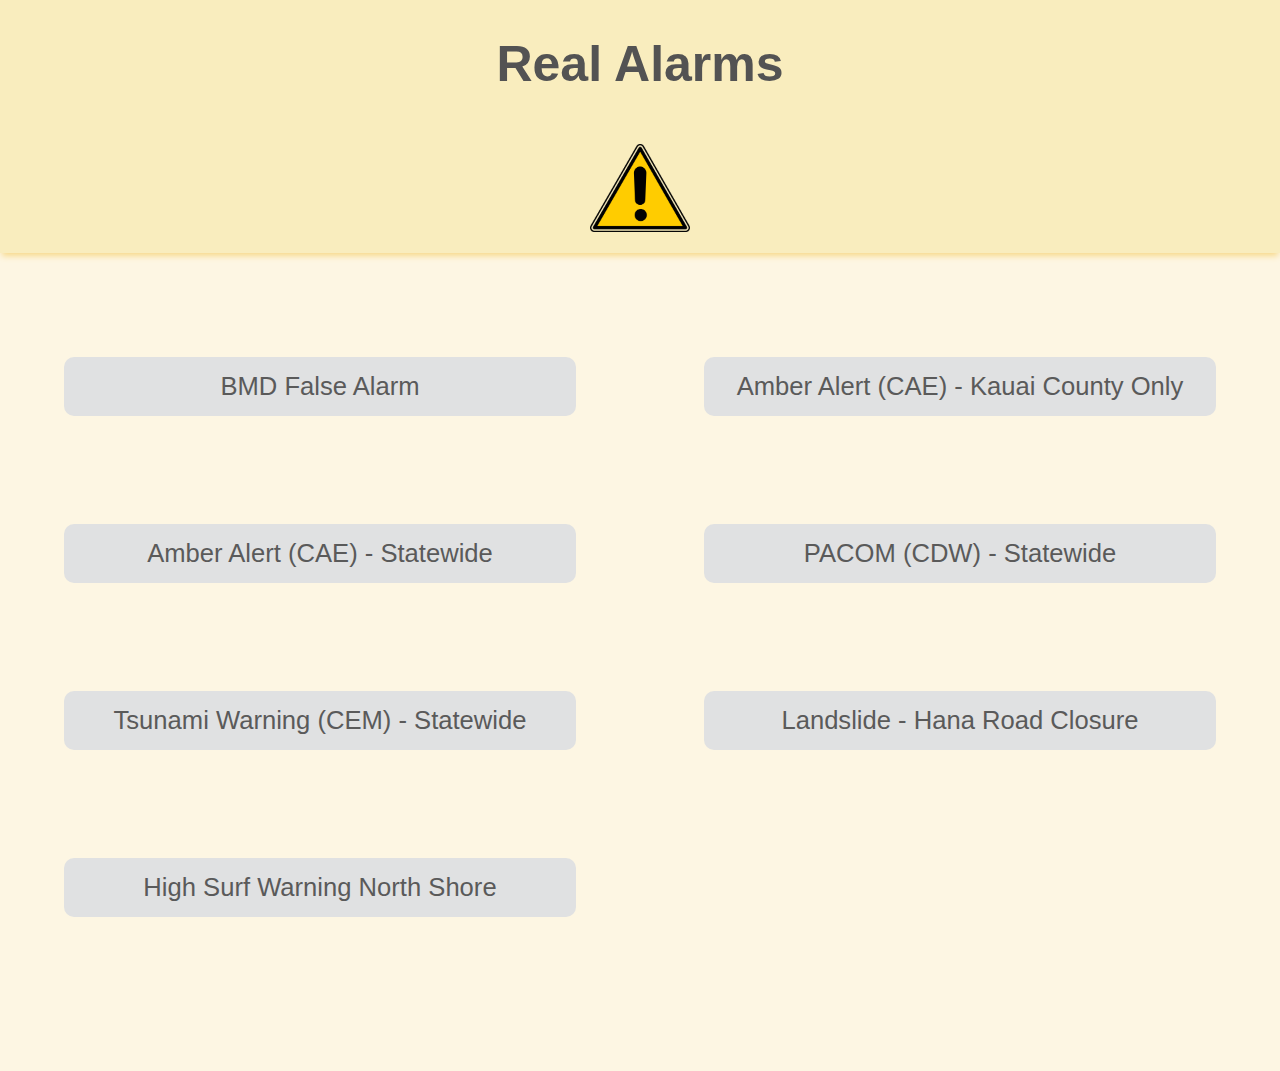
==== real.html @ b6b0c239 "init" ====
<! Doctype html>
<html>
  <head>
    <title>Alarm System</title>
    <link rel="stylesheet" href="css/real.css">
    <script src="https://ajax.googleapis.com/ajax/libs/jquery/3.1.1/jquery.min.js"></script>
    <script src="JavaScript/real.js"></script>
  </head>
  <body>
	<div id="popupConfirm" class="popupConfirm" style="display: none;">
		<div class="popupWrapper">
			<div class="popupContent">
				<h3 style="color: red;">!!You are about to send a real <span id="alertType">???</span> alert!!</h3>
				<br><img src="image/danger_icon.png" style="width: 100px;">
				<p>Click CONTINUE to send the alert, or CANCEL to not send the alert</p>
				<div class="row-popup">
					<div class="column-popup">
						<button class="button-continue" href="javascript:void(0)" onclick="popupVisibility('popupConfirm', null);">CONTINUE</button>
					</div>
					<div class="column-popup">
						<button class="button-cancel" href="javascript:void(0)" onclick="popupVisibility('popupConfirm', null);">CANCEL</button>
					</div>
				</div>
			</div>
		</div>
	</div>
  
	<div class="header">
        <h1>Real Alarms</h1>
		<br><img src="image/danger_icon.png" style="width: 100px;">
      </div>
    <div class="row">
      <div class="column">
		<button class="button" onclick="popupVisibility('popupConfirm', 'BMD False Alarm');">BMD False Alarm</button>
      </div>
      <div class="column">
		<button class="button" onclick="popupVisibility('popupConfirm', 'Amber Alert (CAE) - Kauai County Only');">Amber Alert (CAE) - Kauai County Only</button>
      </div>
    </div>
	<div class="row">
      <div class="column">
		<button class="button" onclick="popupVisibility('popupConfirm', 'Amber Alert (CAE) - Statewide');">Amber Alert (CAE) - Statewide</button>
      </div>
      <div class="column">
		<button class="button" onclick="popupVisibility('popupConfirm', 'PACOM (CDW) - Statewide');">PACOM (CDW) - Statewide</button>
      </div>
    </div>
	<div class="row">
      <div class="column">
		<button class="button" onclick="popupVisibility('popupConfirm', 'Tsunami Warning (CEM) - Statewide');">Tsunami Warning (CEM) - Statewide</button>
      </div>
      <div class="column">
		<button class="button" onclick="popupVisibility('popupConfirm', 'Landslide - Hana Road Closure');">Landslide - Hana Road Closure</button>
      </div>
    </div>
	<div class="row">
      <div class="column" style="padding-bottom: 150px;">
		<button class="button" onclick="popupVisibility('popupConfirm', 'High Surf Warning North Shore');">High Surf Warning North Shore</button>
      </div>
    </div>
	<script src="JavaScript/real.js"></script>
  </body>
</html>
---- css/real.css ----
h1 {
    font-size: 50px;
    font-family: 'Open Sans', sans-serif;
    color: #535353;
}

body{
  margin: 0px;
  background-color:#FDF6E3;
  font-family: 'Open Sans', sans-serif;
}

img{
	margin-bottom: 20px;
}

.header{
  padding-top: 1px;
  padding-bottom: 1px;
  background-color: #F9EDBE;
  text-align: center;
  box-shadow: 0 5px 6px -2px #F7DA8D;
}

.row{
	display: block;
}

/*
1. display div in columns
2. center the buttons
*/
.column {
    float: left;
    width: 50%;
    text-align: center;
    border: 2px 2px 2px 2px;
    margin-top: 100px;
}
.row:after {
    content: "";
    clear: both;
}

.button {
	width: 80%;
  background-color: #E0E1E2; /* Green */
  border: none;
  border-radius: 10px;
  color: #5A5A5A;
  padding: 15px 32px;
  text-align: center;
  font-size: 70px;
  font-size: 2vw;
  margin: 4px 2px;
  cursor: pointer;
}

.button:hover {
  font-size: 75px;
  font-size: 4vw;
  color: red;
}

.column-popup {
    float: left;
    width: 50%;
    text-align: center;
    border: 2px 2px 2px 2px;
}

.row-popup {
	display: block;
	padding-bottom: 70px;
}

.button-continue {
	background-color: lightgreen;
	border: none;
	border-radius: 10px;
	color: #5A5A5A;
	padding: 15px 32px;
	text-align: center;
	font-size: 70px;
	font-size: 2vw;
	cursor: pointer;
}

.button-cancel {
	background-color: #ff695e; /* light red */
	border: none;
	border-radius: 10px;
	color: #5A5A5A;
	padding: 15px 32px;
	text-align: center;
	font-size: 70px;
	font-size: 2vw;
	cursor: pointer;
}

/********************
Popup box css
********************/
.popupConfirm {
	display: none;
	position: fixed;
	padding: 10px;
	width: 280px;
	left: 50%;
	margin-left: -290px;
	height: 180px;
	top: 50%;
	margin-top: -150px;
	z-index: 20;
}

.popupConfirm:before {
	position: absolute;
	content: "";
	top: 0;
	left: 0;
	bottom: 0;
	right: 0;
	z-index: -1;
}

.popupConfirm:after {
	position: fixed;
	content: "";
	top: 0;
	left: 0;
	bottom: 0;
	right: 0;
	background: rgba(0,0,0,0.5);
	z-index: -2;
}

.popupWrapper {
	width: 550px;
	margin: 50px auto;
	text-align: center;
}

.popupContent {
	border-radius: 25px;
	background-color: #dddddd; /* some light gray */
	padding: 15px;
}

#alertType {
	text-decoration: underline;
}
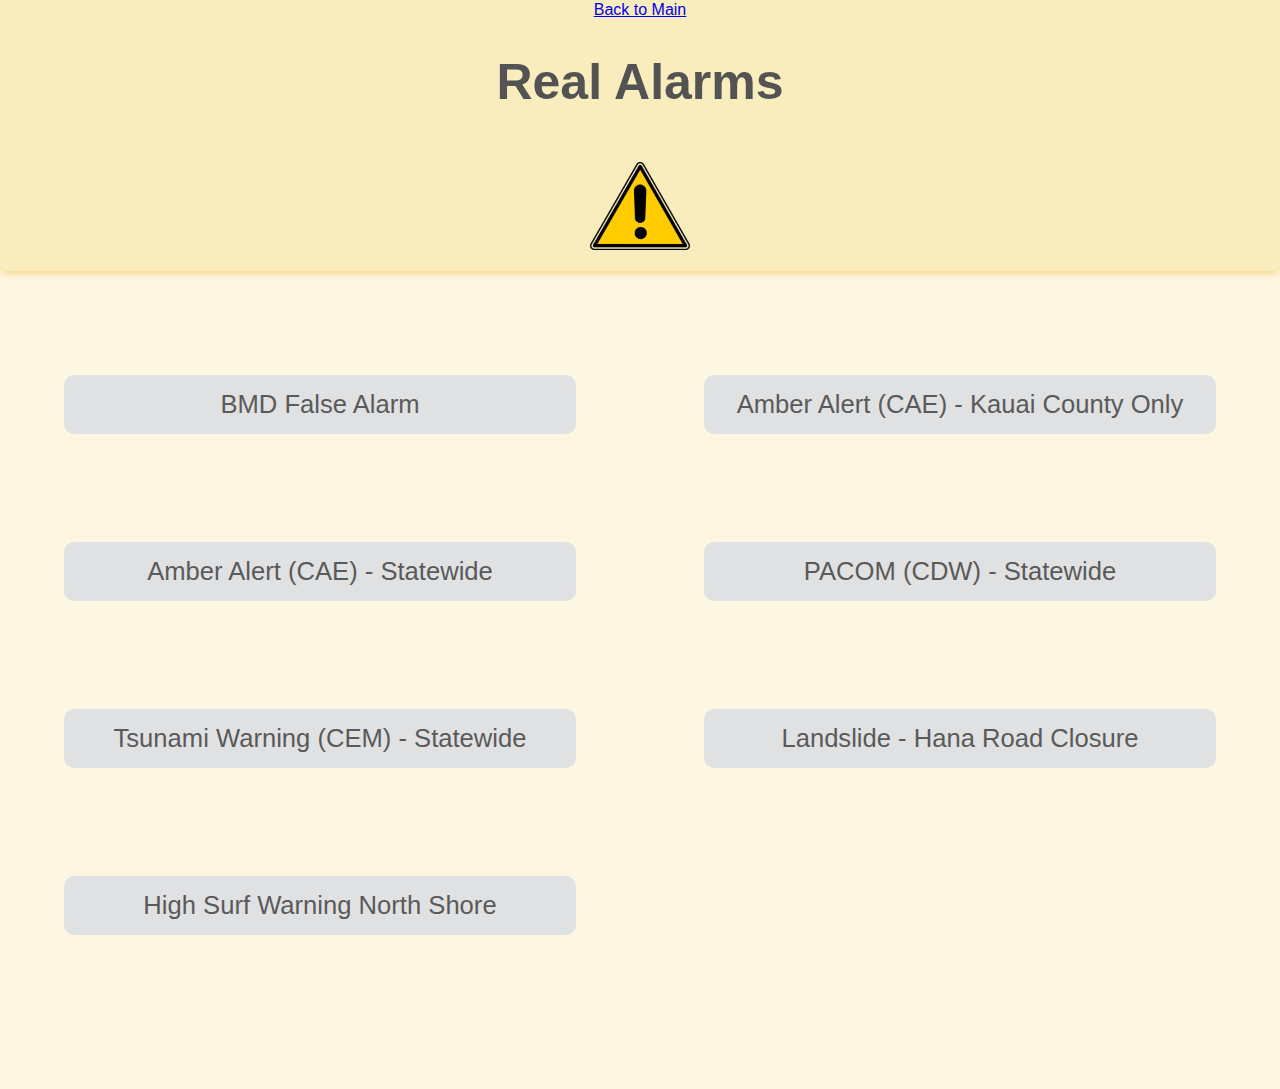
==== commit 85131444: "fix jumping button" ====
--- a/real.html
+++ b/real.html
@@ -1,63 +1,109 @@
 <! Doctype html>
 <html>
-  <head>
-    <title>Alarm System</title>
-    <link rel="stylesheet" href="css/real.css">
-    <script src="https://ajax.googleapis.com/ajax/libs/jquery/3.1.1/jquery.min.js"></script>
-    <script src="JavaScript/real.js"></script>
-  </head>
-  <body>
-	<div id="popupConfirm" class="popupConfirm" style="display: none;">
-		<div class="popupWrapper">
-			<div class="popupContent">
-				<h3 style="color: red;">!!You are about to send a real <span id="alertType">???</span> alert!!</h3>
-				<br><img src="image/danger_icon.png" style="width: 100px;">
-				<p>Click CONTINUE to send the alert, or CANCEL to not send the alert</p>
-				<div class="row-popup">
-					<div class="column-popup">
-						<button class="button-continue" href="javascript:void(0)" onclick="popupVisibility('popupConfirm', null);">CONTINUE</button>
-					</div>
-					<div class="column-popup">
-						<button class="button-cancel" href="javascript:void(0)" onclick="popupVisibility('popupConfirm', null);">CANCEL</button>
-					</div>
-				</div>
-			</div>
-		</div>
-	</div>
-  
-	<div class="header">
-        <h1>Real Alarms</h1>
-		<br><img src="image/danger_icon.png" style="width: 100px;">
-      </div>
-    <div class="row">
-      <div class="column">
-		<button class="button" onclick="popupVisibility('popupConfirm', 'BMD False Alarm');">BMD False Alarm</button>
-      </div>
-      <div class="column">
-		<button class="button" onclick="popupVisibility('popupConfirm', 'Amber Alert (CAE) - Kauai County Only');">Amber Alert (CAE) - Kauai County Only</button>
+<head>
+  <title>Alarm System</title>
+  <link rel="stylesheet" href="css/real.css">
+  <script src="https://ajax.googleapis.com/ajax/libs/jquery/3.1.1/jquery.min.js"></script>
+  <script src="JavaScript/real.js"></script>
+</head>
+<body>
+<div id="popupConfirm" class="popupConfirm" style="display: none;">
+  <div class="popupWrapper">
+    <div class="popupContent">
+      <h3 style="color: red;">!!You are about to send a real <span id="alertType">???</span> alert!!</h3>
+      <br><img src="image/danger_icon.png" style="width: 100px;">
+      <p>Click CONTINUE to send the alert, or CANCEL to not send the alert</p>
+      <div class="row-popup">
+        <div class="column-popup">
+          <button class="button-continue" href="javascript:void(0)"
+                  onclick="popupVisibility('popupConfirm', null);popupVisibility('typeToConfirm', null);">CONTINUE
+          </button>
+        </div>
+        <div class="column-popup">
+          <button class="button-cancel" href="javascript:void(0)" onclick="popupVisibility('popupConfirm', null);">
+            CANCEL
+          </button>
+        </div>
       </div>
     </div>
-	<div class="row">
-      <div class="column">
-		<button class="button" onclick="popupVisibility('popupConfirm', 'Amber Alert (CAE) - Statewide');">Amber Alert (CAE) - Statewide</button>
+  </div>
+  <!Type to Confirm>
+</div>
+<div id="typeToConfirm" class="popupConfirm" style="display: none;">
+  <div class="popupWrapper">
+    <div class="popupContent">
+      <h3 style="color: red;">!!Please type "Serious Threat" to Confirm!!</h3>
+      <br>
+      <div class="row-popup">
+        <input type="text" name="confirmation" class="confirm" id="confirm" autocomplete="off" value="">
       </div>
-      <div class="column">
-		<button class="button" onclick="popupVisibility('popupConfirm', 'PACOM (CDW) - Statewide');">PACOM (CDW) - Statewide</button>
+      <div class="row-popup">
+        <div class="column-popup">
+          <button class="button-continue" href="javascript:void(0)"
+                  onclick="typeToConfirm('confirm');">SEND
+          </button>
+        </div>
+        <div class="column-popup">
+          <button class="button-cancel" href="javascript:void(0)" onclick="popupVisibility('typeToConfirm', null);">
+            CANCEL
+          </button>
+        </div>
       </div>
     </div>
-	<div class="row">
-      <div class="column">
-		<button class="button" onclick="popupVisibility('popupConfirm', 'Tsunami Warning (CEM) - Statewide');">Tsunami Warning (CEM) - Statewide</button>
-      </div>
-      <div class="column">
-		<button class="button" onclick="popupVisibility('popupConfirm', 'Landslide - Hana Road Closure');">Landslide - Hana Road Closure</button>
-      </div>
-    </div>
-	<div class="row">
-      <div class="column" style="padding-bottom: 150px;">
-		<button class="button" onclick="popupVisibility('popupConfirm', 'High Surf Warning North Shore');">High Surf Warning North Shore</button>
-      </div>
-    </div>
-	<script src="JavaScript/real.js"></script>
-  </body>
+  </div>
+</div>
+</div>
+</div>
+
+<div class="header">
+  <a href="index.html">Back to Main</a>
+  <h1>Real Alarms</h1>
+  <br><img src="image/danger_icon.png" style="width: 100px;">
+</div>
+<div class="row">
+  <div class="column">
+    <button class="button" onclick="popupVisibility('popupConfirm', 'BMD False Alarm');">BMD False Alarm</button>
+  </div>
+  <div class="column">
+    <button class="button" onclick="popupVisibility('popupConfirm', 'Amber Alert (CAE) - Kauai County Only');">Amber
+      Alert (CAE) - Kauai County Only
+    </button>
+  </div>
+</div>
+
+<div class="row">
+  <div class="column">
+    <button class="button" onclick="popupVisibility('popupConfirm', 'Amber Alert (CAE) - Statewide');">Amber Alert (CAE)
+      - Statewide
+    </button>
+  </div>
+  <div class="column">
+    <button class="button" onclick="popupVisibility('popupConfirm', 'PACOM (CDW) - Statewide');">PACOM (CDW) -
+      Statewide
+    </button>
+  </div>
+</div>
+
+<div class="row">
+  <div class="column">
+    <button class="button" onclick="popupVisibility('popupConfirm', 'Tsunami Warning (CEM) - Statewide');">Tsunami
+      Warning (CEM) - Statewide
+    </button>
+  </div>
+  <div class="column">
+    <button class="button" onclick="popupVisibility('popupConfirm', 'Landslide - Hana Road Closure');">Landslide - Hana
+      Road Closure
+    </button>
+  </div>
+</div>
+
+<div class="row">
+  <div class="column" style="padding-bottom: 150px;">
+    <button class="button" onclick="popupVisibility('popupConfirm', 'High Surf Warning North Shore');">High Surf Warning
+      North Shore
+    </button>
+  </div>
+</div>
+<script src="JavaScript/real.js"></script>
+</body>
 </html>
--- a/css/real.css
+++ b/css/real.css
@@ -26,7 +26,24 @@
 .row{
 	display: block;
 }
+/*input textbox style*/
 
+input#confirm {
+  border: 0px;
+  font-size: 20px;
+  background-color: #dddddd;
+  border-bottom: 2px solid #ff695e;
+  outline: none;
+}
+.button-send {
+  background-color: green;
+  border-radius: 10px;
+  color: white;
+  padding: 15px 32px;
+  text-align: center;
+  cursor: pointer;
+}
+/*end input textbox style*/
 /*
 1. display div in columns
 2. center the buttons
@@ -51,16 +68,14 @@
   color: #5A5A5A;
   padding: 15px 32px;
   text-align: center;
-  font-size: 70px;
   font-size: 2vw;
   margin: 4px 2px;
   cursor: pointer;
 }
 
 .button:hover {
-  font-size: 75px;
-  font-size: 4vw;
-  color: red;
+  color: white;
+  background-color: red;
 }
 
 .column-popup {
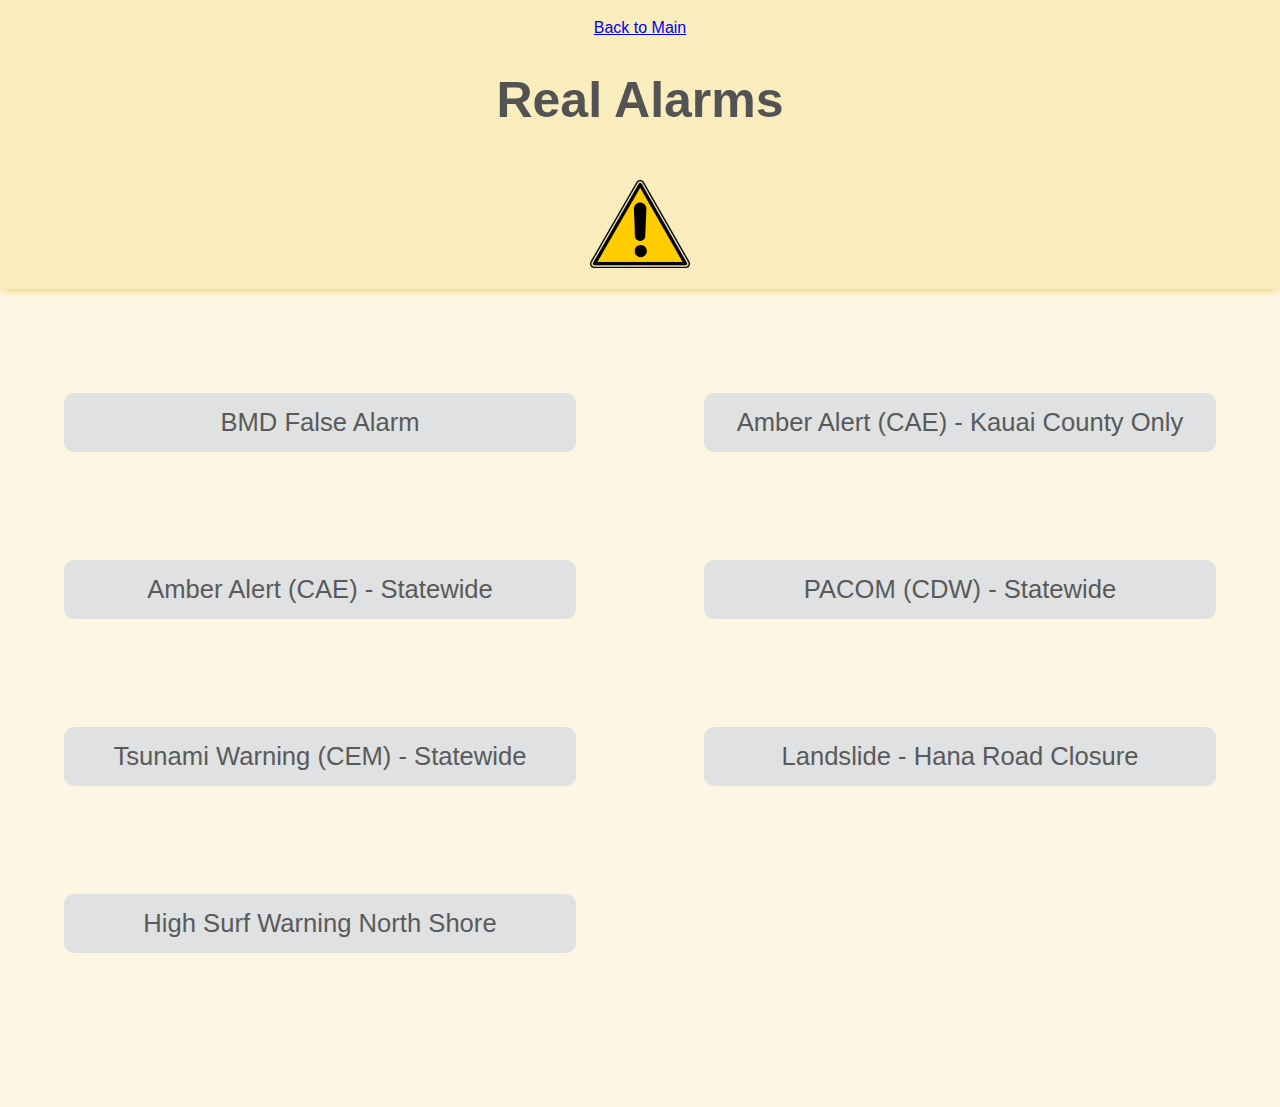
==== commit 2b229c10: "Added brs to the Back Href" ====
--- a/real.html
+++ b/real.html
@@ -56,6 +56,7 @@
 </div>
 
 <div class="header">
+  <br>
   <a href="index.html">Back to Main</a>
   <h1>Real Alarms</h1>
   <br><img src="image/danger_icon.png" style="width: 100px;">
